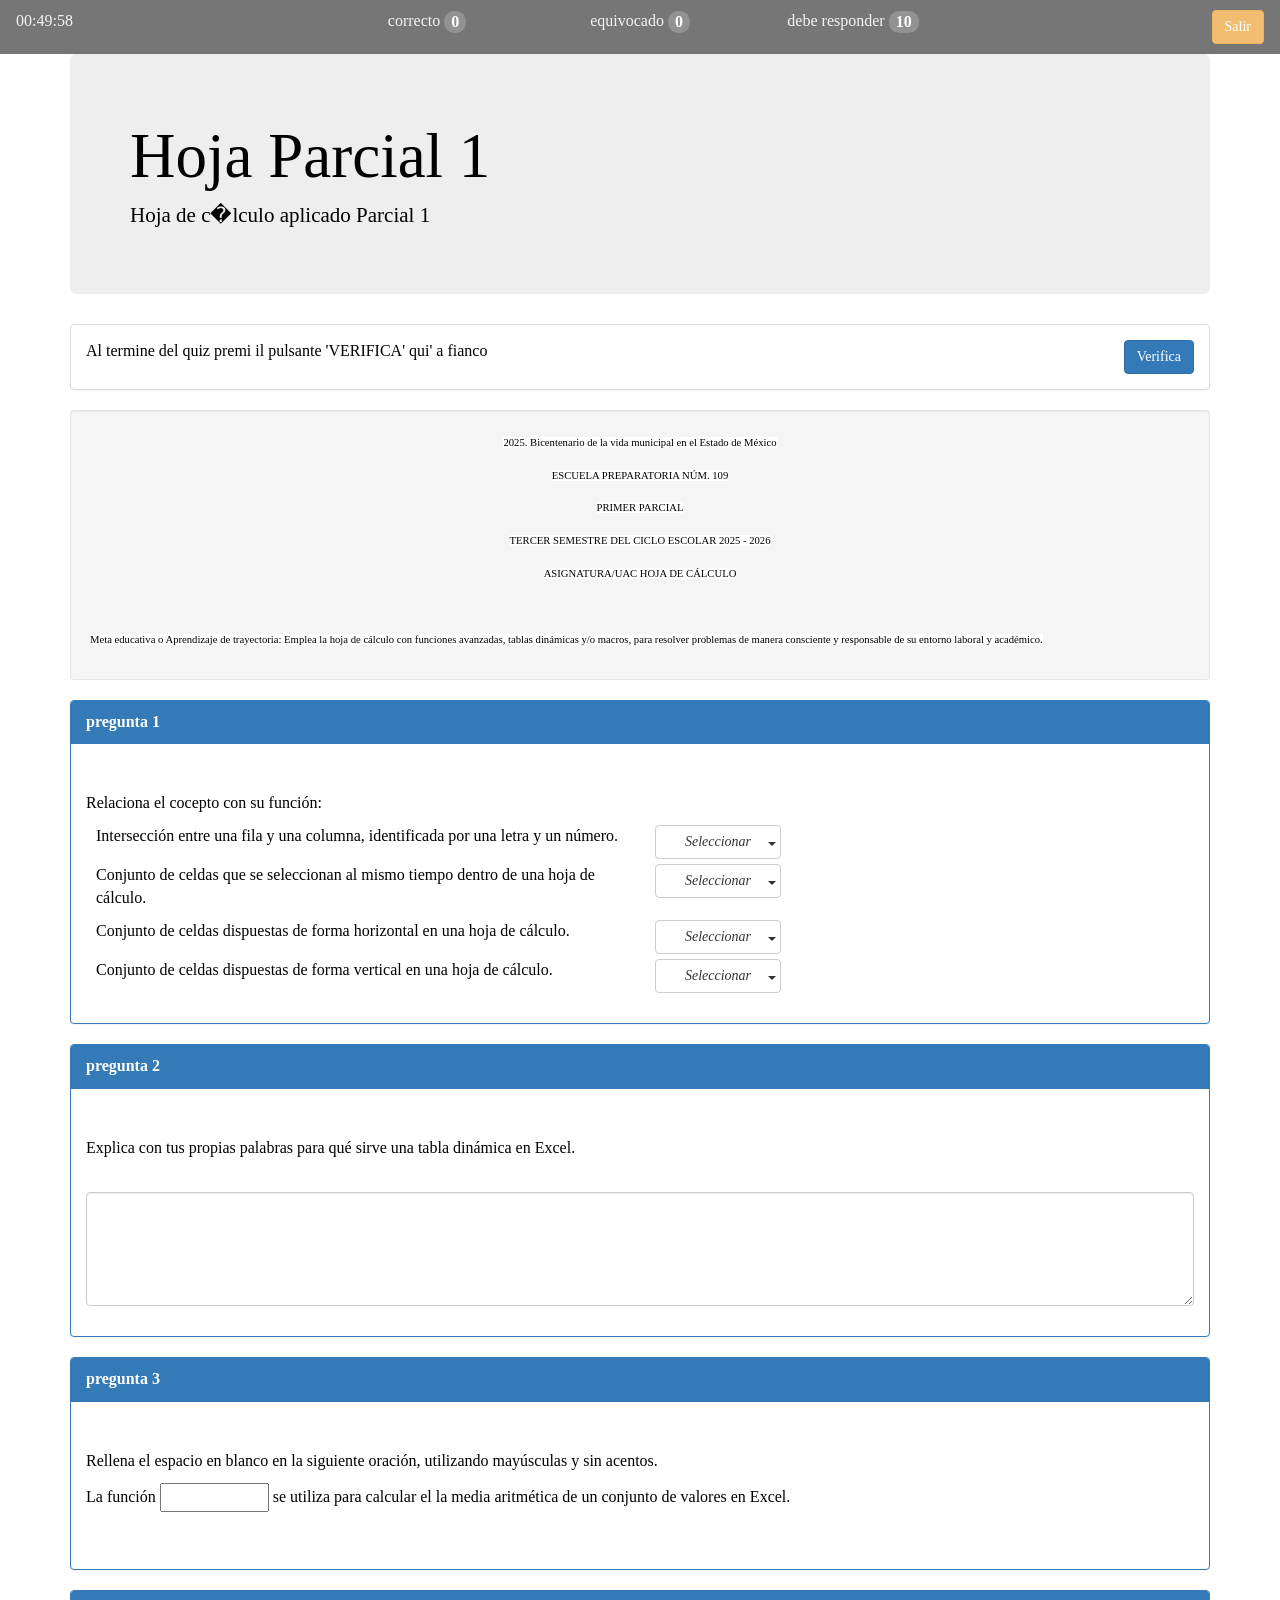
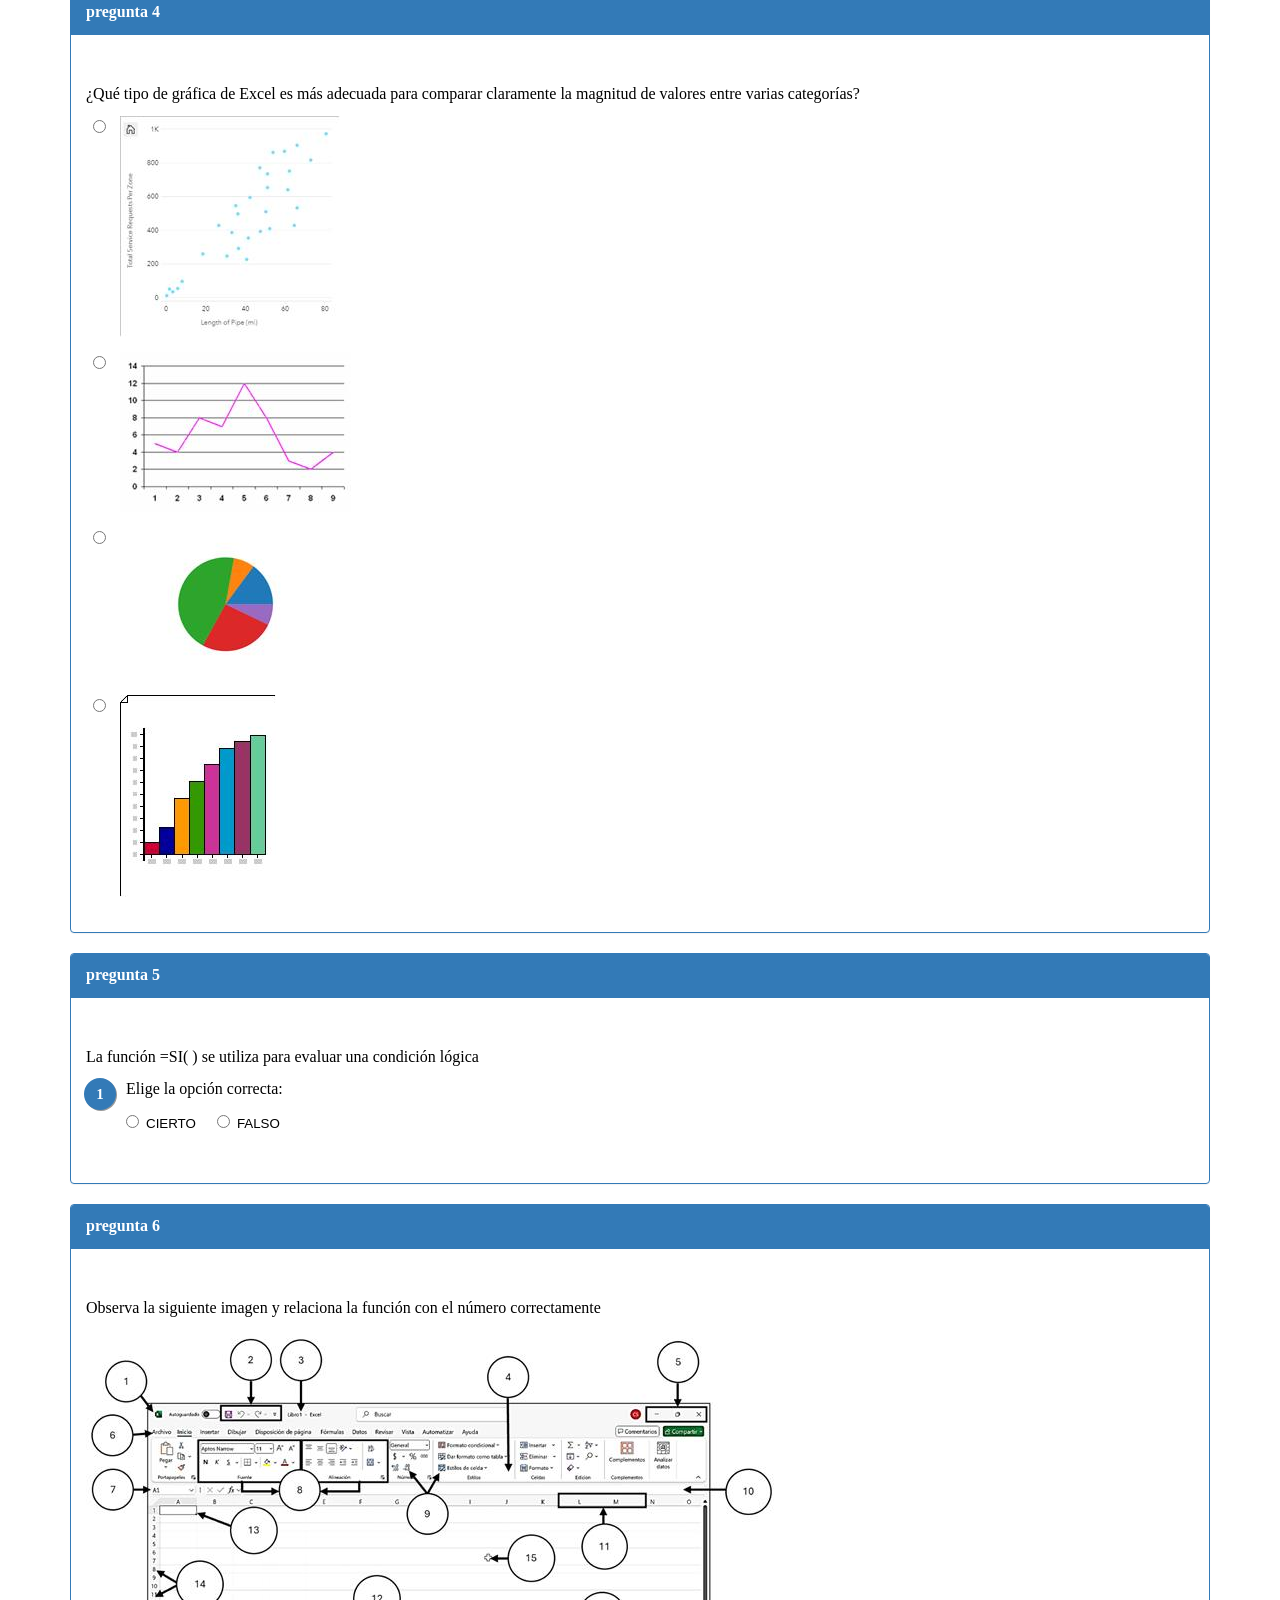
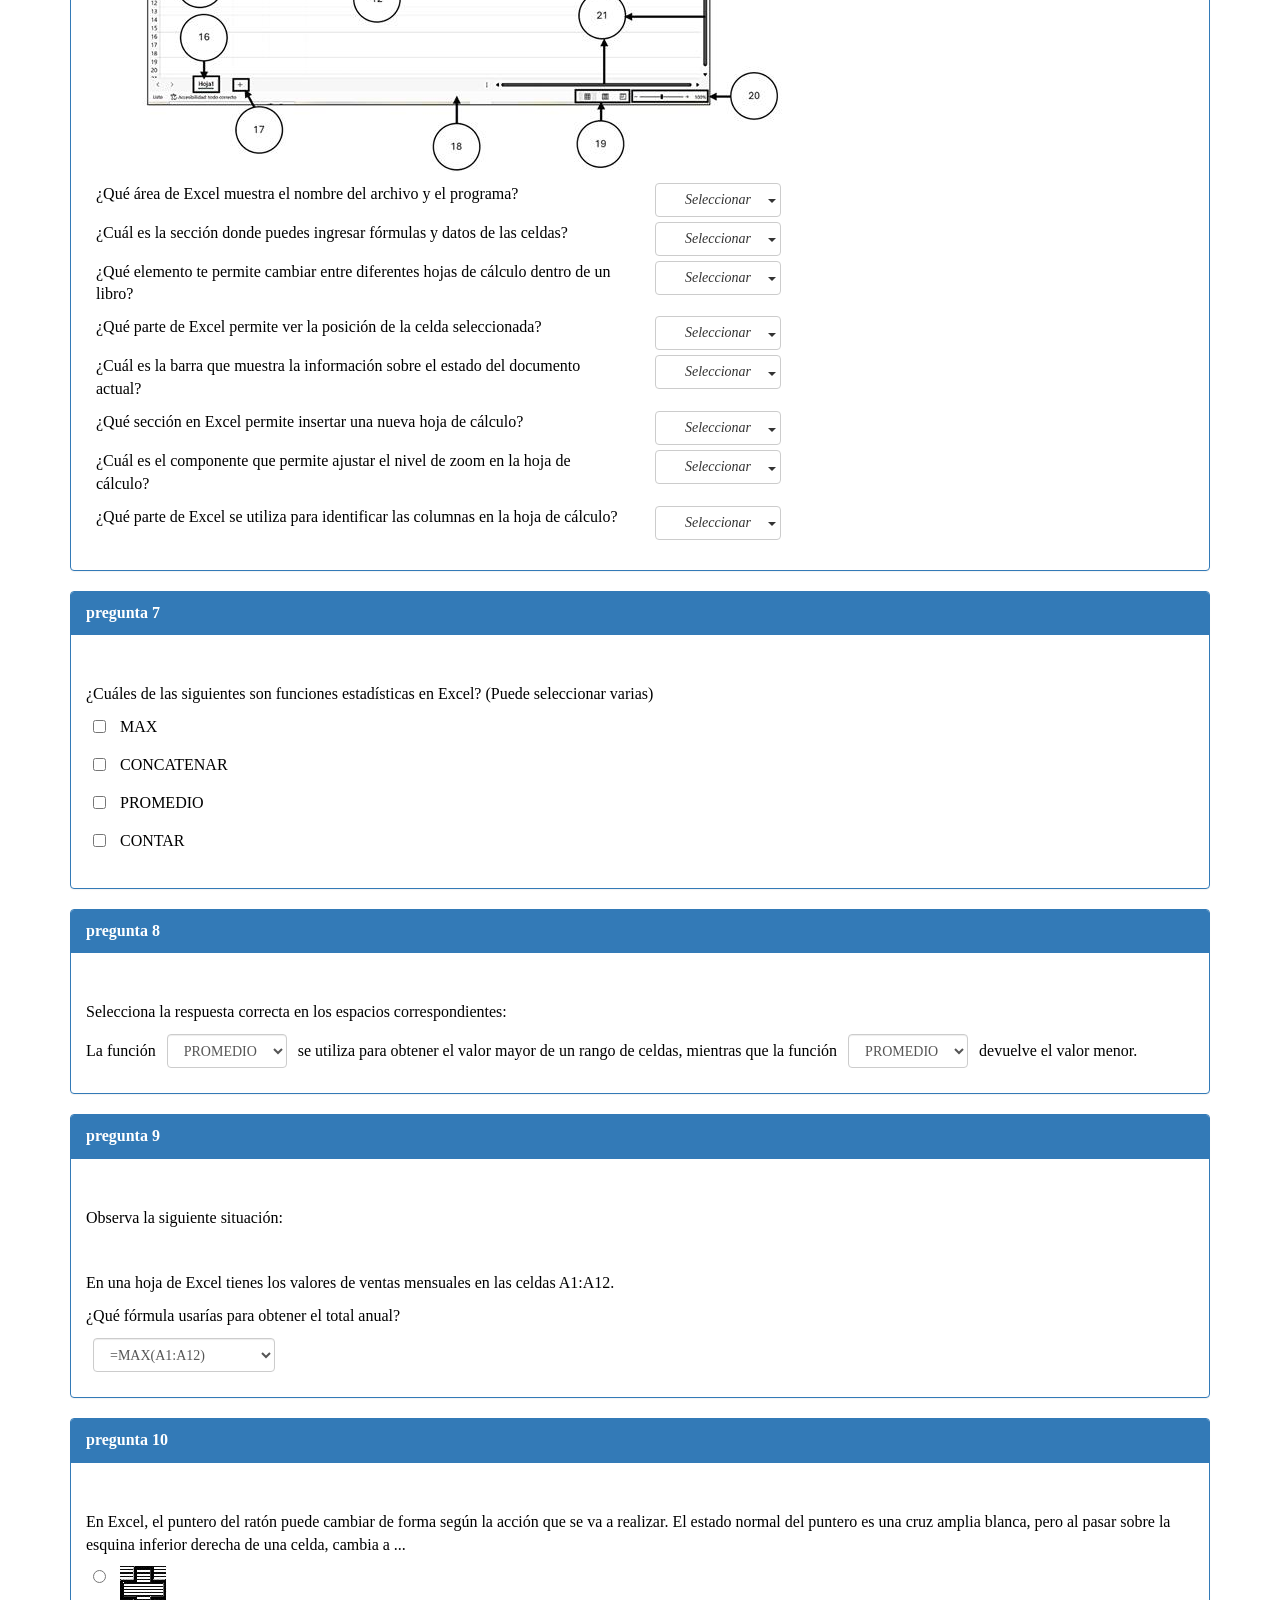
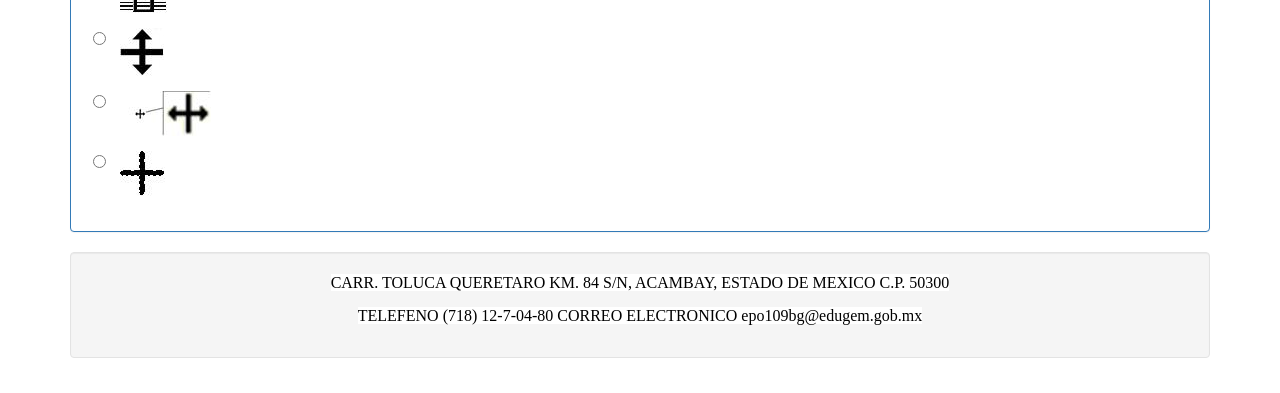
==== pages/page.html @ 2943b3cf "Add files via upload" ====
<!DOCTYPE html>
<html lang="es">
<head>
    <title>Hoja Parcial 1</title>

    <meta http-equiv="Content-Type" content="text/html; CHARSET=Windows-1252">
    <meta name="viewport" content="width=device-width, initial-scale=1">
    <meta name="Author" content="Made with QuizFaber 4.0.20">
    <meta name="generator" content="QuizFaber 4.0.20">
    <meta name="keywords" content="quiz">
    <meta name="description" content="Hoja de c�lculo aplicado Parcial 1">
    <meta name="viewport" content="width=device-width, initial-scale=1.0, minimum-scale=1.0, user-scalable=no" />

    <link rel="stylesheet" href="https://maxcdn.bootstrapcdn.com/bootstrap/3.4.1/css/bootstrap.min.css">
    <script src="https://ajax.googleapis.com/ajax/libs/jquery/3.5.1/jquery.min.js"></script>
    <script src="https://maxcdn.bootstrapcdn.com/bootstrap/3.4.1/js/bootstrap.min.js"></script>

    <script src="../scripts/error.js"></script>
    <script src="../scripts/definitions.js"></script>
    <script src="../scripts/security.js"></script>
    <script src="../scripts/cookie.js"></script>
    <script src="../scripts/storage.js"></script>
    <script src="../scripts/time.js"></script>
    <script src="../scripts/valuation.js"></script>
    <script src="../scripts/navigation.js"></script>
    <script src="../scripts/utility.js"></script>
    <script src="../scripts/engine.js"></script>
    <script src="../scripts/view.js"></script>
    <script src="../scripts/matching.js"></script>
    <script src="../scripts/lightbox.js"></script>

    <script src="../scripts/page.js"></script>
    

    <link rel="stylesheet" href="../styles/main.css">
    <link rel="stylesheet" href="../styles/layout.css">
    <link rel="stylesheet" href="../styles/lightbox.css">
    

</head>
<body>

    <div class="header" id="idTopBar">
        <div class="row">
            <div class="col-sm-3 col-xs-12 text-left text-xs-center"><span class="label_topbar_clock" id="idClock"></span></div>
            <div class="col-sm-2 col-xs-3 text-center text-xs-left" id="idDivCorrectAnswer"><span class="label_topbar nowrap">correcto</span> <span id="idCorrectAnswers" class="badge"></span> </div>
            <div class="col-sm-2 col-xs-3 text-center text-xs-left" id="idDivWrongAnswer"><span class="label_topbar nowrap">equivocado</span> <span id="idWrongAnswers" class="badge"></span> </div>
            <div class="col-sm-2 col-xs-3 text-center text-xs-left" id="idDivToBeAnswered"><span class="label_topbar nowrap">debe responder</span> <span id="idToBeAnswered" class="badge"></span> </div>
            <div class="col-sm-3 col-xs-3 text-right">
                <button id="idBtnPrintQuiz" type="button" class="btn btn-primary" onclick="onPrintQuizButtonClick()" style="display:none">GRABAR</button>
                <button id="idBtnGoToResults" type="button" class="btn btn-primary" onclick="onQuizResultsButtonClick()" style="display:none">Resultado del test</button>
                <button id="idBtnRetire" type="button" class="btn btn-warning" onclick="onAbandonButtonClick()" style="display:none">Salir</button>
            </div>
            </div>
        </div>

    <div class="container">

        <div class="jumbotron" id="idQuizHeader">
            <h1 id="idQuizTitle"></h1>
            <p class="lead">
                <span id="idQuizDescription"></span>
            <p id="idQuizProfile" style="display:none">
                <button type="button" class="btn btn-info" data-toggle="collapse" data-target="#idQuizProfileInfo">M�s informaci�n</button>
                <div id="idQuizProfileInfo" class="collapse">
                    <ul class="list-group">
                        <li class="list-group-item"><strong>Autor</strong><span class="pull-right" id="idAuthor"></span></li>
                        <li class="list-group-item"><strong>Argumento</strong><span class="pull-right" id="idArgument"></span></li>
                        <li class="list-group-item"><strong>Empresa</strong><span class="pull-right" id="idCompany"></span></li>
                        <li class="list-group-item"><strong>Fecha</strong><span class="pull-right" id="idDate"></span></li>
                    </ul>
                </div>
            </p>
            </p>
        </div>

        <div class="panel panel-default" id="idQuizResultsPanelTop" style="display:none">
            <div class="panel-body">
                <button type="button" class="btn btn-primary center-block" onclick="onQuizResultsButtonClick()">Resultado del test</button>
            </div>
        </div>

        <div class="panel panel-default" id="idVerifyPanelTop" style="display:none">
            <div class="panel-body">
                <span>Al termine del quiz premi il pulsante 'VERIFICA' qui' a fianco</span>
                <button type="button" class="btn btn-primary pull-right" onclick="onVerifyButtonClick()">Verifica</button>
            </div>
        </div>

        <div class="well" id="idSectionTextIntro" style="display:none"><span><p style="text-align:center;"><span style="background-color:#FFFFFF;font-family:Microsoft Sans Serif;font-size:8pt;">2025. Bicentenario de la vida municipal en el Estado de M&#233;xico</span><span style="text-align:center;background-color:#FFFFFF;font-family:Microsoft Sans Serif;font-size:8pt;"> </span></p>    <p style="text-align:center;"><span style="background-color:#FFFFFF;font-family:Microsoft Sans Serif;font-size:8pt;">ESCUELA PREPARATORIA N&#218;M. 109</span></p>    <p style="text-align:center;"><span style="background-color:#FFFFFF;font-family:Microsoft Sans Serif;font-size:8pt;">PRIMER PARCIAL</span></p>    <p style="text-align:center;"><span style="background-color:#FFFFFF;font-family:Microsoft Sans Serif;font-size:8pt;">TERCER SEMESTRE DEL CICLO ESCOLAR 2025 - 2026</span></p>    <p style="text-align:center;"><span style="background-color:#FFFFFF;font-family:Microsoft Sans Serif;font-size:8pt;">ASIGNATURA/UAC HOJA DE C&#193;LCULO</span></p>    <p>&nbsp;</p>    <p><span style="background-color:#FFFFFF;font-family:Microsoft Sans Serif;font-size:8pt;">Meta educativa o Aprendizaje de trayectoria: Emplea la hoja de c&#225;lculo con funciones avanzadas, tablas din&#225;micas y/o macros, para resolver problemas de manera consciente y responsable de su entorno laboral y acad&#233;mico. </span></p></span></div>

        <div class="panel panel-primary" id="idPanel1" ><div class="panel-heading" ><b>pregunta 1</b></div><div class="panel-body" ><div id="divSuccess0" class="alert alert-success alert-dismissible fade in" style="display:none" ><a class="close" data-dismiss="alert" aria-label="close" >&times;</a> Respuesta correcta</div>
<div id="divFail0" class="alert alert-danger alert-dismissible fade in" style="display:none" ><a class="close" data-dismiss="alert" aria-label="close" >&times;</a> Respuesta incorrecta</div>
<div id="divPartiallyCorrect0" class="alert alert-warning alert-dismissible fade in" style="display:none" ><a class="close" data-dismiss="alert" aria-label="close" >&times;</a> Respuesta parcialmente correcta</div>
<div id="divInfo0" class="alert alert-info alert-dismissible fade in" style="display:none" ><a class="close" data-dismiss="alert" aria-label="close" >&times;</a> Respuesta completa</div>
<div id="divWarning0" class="alert alert-warning alert-dismissible fade in" style="display:none" ><a class="close" data-dismiss="alert" aria-label="close" >&times;</a> <strong>Cuidado��</strong> <span id="idWarningMsg0" /></div>
<div id="divError0" class="alert alert-danger alert-dismissible fade in" style="display:none" ><a class="close" data-dismiss="alert" aria-label="close" >&times;</a> <strong>Error</strong> <span id="idErrorMsg0" /></div>
<p><span class="class_qst_format text_full_width"><p><span style="background-color:#FFFFFF;font-family:Times New Roman;font-size:12pt;">En Excel, el puntero del rat&#243;n puede cambiar de forma seg&#250;n la acci&#243;n que se va a realizar. El estado normal del puntero es una cruz amplia blanca, pero al pasar sobre la esquina inferior derecha de una celda, cambia a ...</span></p></span></p><form><div class="radio" ><label style="display:inline-block;width:100%;margin-left:7px;" ><input id="idRadio0_0" type="radio" name="optradio0" value="1" class="radio_answer" /><span class="class_ans_format text_full_width"><p><img width="47" height="47" src="../media/img_0001_0003_00_1.jpg"></p></span></label><br/></div><div class="radio" ><label style="display:inline-block;width:100%;margin-left:7px;" ><input id="idRadio0_1" type="radio" name="optradio0" value="2" class="radio_answer" /><span class="class_ans_format text_full_width"><p><img width="44" height="48" src="../media/img_0001_0001_00_1.jpg"></p></span></label><br/></div><div class="radio" ><label style="display:inline-block;width:100%;margin-left:7px;" ><input id="idRadio0_2" type="radio" name="optradio0" value="3" class="radio_answer" /><span class="class_ans_format text_full_width"><p><img width="91" height="45" src="../media/img_0001_0002_00_1.jpg"></p></span></label><br/></div><div class="radio" ><label style="display:inline-block;width:100%;margin-left:7px;" ><input id="idRadio0_3" type="radio" name="optradio0" value="4" class="radio_answer" /><span class="class_ans_format text_full_width"><p><img width="45" height="45" src="../media/img_0001_0004_00_1.jpg"></p></span></label><br/></div></form>
</div></div>
<div class="panel panel-primary" id="idPanel2" ><div class="panel-heading" ><b>pregunta 2</b></div><div class="panel-body" ><div id="divSuccess1" class="alert alert-success alert-dismissible fade in" style="display:none" ><a class="close" data-dismiss="alert" aria-label="close" >&times;</a> Respuesta correcta</div>
<div id="divFail1" class="alert alert-danger alert-dismissible fade in" style="display:none" ><a class="close" data-dismiss="alert" aria-label="close" >&times;</a> Respuesta incorrecta</div>
<div id="divPartiallyCorrect1" class="alert alert-warning alert-dismissible fade in" style="display:none" ><a class="close" data-dismiss="alert" aria-label="close" >&times;</a> Respuesta parcialmente correcta</div>
<div id="divInfo1" class="alert alert-info alert-dismissible fade in" style="display:none" ><a class="close" data-dismiss="alert" aria-label="close" >&times;</a> Respuesta completa</div>
<div id="divWarning1" class="alert alert-warning alert-dismissible fade in" style="display:none" ><a class="close" data-dismiss="alert" aria-label="close" >&times;</a> <strong>Cuidado��</strong> <span id="idWarningMsg1" /></div>
<div id="divError1" class="alert alert-danger alert-dismissible fade in" style="display:none" ><a class="close" data-dismiss="alert" aria-label="close" >&times;</a> <strong>Error</strong> <span id="idErrorMsg1" /></div>
<p><span class="class_qst_format text_full_width"><p><span style="background-color:#FFFFFF;font-family:Times New Roman;font-size:12pt;">&#191;Cu&#225;les de las siguientes son funciones estad&#237;sticas en Excel? (Puede seleccionar varias)</span></p></span></p><form><div class="checkbox" ><label style="display:inline-block;width:100%;margin-left:7px;" ><input id="idCheckbox1_0" type="checkbox" value="1" class="checkbox_answer" /><span class="class_ans_format text_full_width"><p><span style="background-color:#FFFFFF;font-family:Times New Roman;font-size:12pt;">MAX</span></p></span></label><br/></div><div class="checkbox" ><label style="display:inline-block;width:100%;margin-left:7px;" ><input id="idCheckbox1_1" type="checkbox" value="2" class="checkbox_answer" /><span class="class_ans_format text_full_width"><p><span style="background-color:#FFFFFF;font-family:Times New Roman;font-size:12pt;">CONCATENAR</span></p></span></label><br/></div><div class="checkbox" ><label style="display:inline-block;width:100%;margin-left:7px;" ><input id="idCheckbox1_2" type="checkbox" value="3" class="checkbox_answer" /><span class="class_ans_format text_full_width"><p><span style="background-color:#FFFFFF;font-family:Times New Roman;font-size:12pt;">PROMEDIO</span></p></span></label><br/></div><div class="checkbox" ><label style="display:inline-block;width:100%;margin-left:7px;" ><input id="idCheckbox1_3" type="checkbox" value="4" class="checkbox_answer" /><span class="class_ans_format text_full_width"><p><span style="background-color:#FFFFFF;font-family:Times New Roman;font-size:12pt;">CONTAR</span></p></span></label><br/></div></form>
</div></div>
<div class="panel panel-primary" id="idPanel3" ><div class="panel-heading" ><b>pregunta 3</b></div><div class="panel-body" ><div id="divSuccess2" class="alert alert-success alert-dismissible fade in" style="display:none" ><a class="close" data-dismiss="alert" aria-label="close" >&times;</a> Respuesta correcta</div>
<div id="divFail2" class="alert alert-danger alert-dismissible fade in" style="display:none" ><a class="close" data-dismiss="alert" aria-label="close" >&times;</a> Respuesta incorrecta</div>
<div id="divPartiallyCorrect2" class="alert alert-warning alert-dismissible fade in" style="display:none" ><a class="close" data-dismiss="alert" aria-label="close" >&times;</a> Respuesta parcialmente correcta</div>
<div id="divInfo2" class="alert alert-info alert-dismissible fade in" style="display:none" ><a class="close" data-dismiss="alert" aria-label="close" >&times;</a> Respuesta completa</div>
<div id="divWarning2" class="alert alert-warning alert-dismissible fade in" style="display:none" ><a class="close" data-dismiss="alert" aria-label="close" >&times;</a> <strong>Cuidado��</strong> <span id="idWarningMsg2" /></div>
<div id="divError2" class="alert alert-danger alert-dismissible fade in" style="display:none" ><a class="close" data-dismiss="alert" aria-label="close" >&times;</a> <strong>Error</strong> <span id="idErrorMsg2" /></div>
<p><span class="class_qst_format text_full_width"><p><span style="background-color:#FFFFFF;font-family:Times New Roman;font-size:12pt;">La funci&#243;n =SI( ) se utiliza para evaluar una condici&#243;n l&#243;gica</span></p></span></p><form class="class_bool_choices" ><ol><li><p><span class="quiz_answer_class"><p><span style="background-color:#FFFFFF;font-family:Times New Roman;font-size:12pt;">Elige la opci&#243;n correcta:</span></p></span></p><div class="row" ><div class="col-sm-12 col-md-12 col-lg-12" ><input type="radio" id="idRadio2_0_T" name="optradio2_0" value="1" /><span class="true_false_class" >Cierto</span><input type="radio" id="idRadio2_0_F" name="optradio2_0" value="0" /><span class="true_false_class" >Falso</span></div></div><br/></li></ol></form>
</div></div>
<div class="panel panel-primary" id="idPanel4" ><div class="panel-heading" ><b>pregunta 4</b></div><div class="panel-body" ><div id="divSuccess3" class="alert alert-success alert-dismissible fade in" style="display:none" ><a class="close" data-dismiss="alert" aria-label="close" >&times;</a> Respuesta correcta</div>
<div id="divFail3" class="alert alert-danger alert-dismissible fade in" style="display:none" ><a class="close" data-dismiss="alert" aria-label="close" >&times;</a> Respuesta incorrecta</div>
<div id="divPartiallyCorrect3" class="alert alert-warning alert-dismissible fade in" style="display:none" ><a class="close" data-dismiss="alert" aria-label="close" >&times;</a> Respuesta parcialmente correcta</div>
<div id="divInfo3" class="alert alert-info alert-dismissible fade in" style="display:none" ><a class="close" data-dismiss="alert" aria-label="close" >&times;</a> Respuesta completa</div>
<div id="divWarning3" class="alert alert-warning alert-dismissible fade in" style="display:none" ><a class="close" data-dismiss="alert" aria-label="close" >&times;</a> <strong>Cuidado��</strong> <span id="idWarningMsg3" /></div>
<div id="divError3" class="alert alert-danger alert-dismissible fade in" style="display:none" ><a class="close" data-dismiss="alert" aria-label="close" >&times;</a> <strong>Error</strong> <span id="idErrorMsg3" /></div>
<p><span class="class_qst_format text_full_width"><p><span style="background-color:#FFFFFF;font-family:Times New Roman;font-size:12pt;">Explica con tus propias palabras para qu</span><span style="background-color:#FFFFFF;font-family:Times New Roman;font-size:12pt;">&#233; sirve una tabla din&#225;mica en Excel.</span></p></span></p><form><div class="form-group" ><label for="comment3" ></label><textarea class="form-control" rows="5" id="comment3" ></textarea></div></form>
</div></div>
<div class="panel panel-primary" id="idPanel5" ><div class="panel-heading" ><b>pregunta 5</b></div><div class="panel-body" ><div id="divSuccess4" class="alert alert-success alert-dismissible fade in" style="display:none" ><a class="close" data-dismiss="alert" aria-label="close" >&times;</a> Respuesta correcta</div>
<div id="divFail4" class="alert alert-danger alert-dismissible fade in" style="display:none" ><a class="close" data-dismiss="alert" aria-label="close" >&times;</a> Respuesta incorrecta</div>
<div id="divPartiallyCorrect4" class="alert alert-warning alert-dismissible fade in" style="display:none" ><a class="close" data-dismiss="alert" aria-label="close" >&times;</a> Respuesta parcialmente correcta</div>
<div id="divInfo4" class="alert alert-info alert-dismissible fade in" style="display:none" ><a class="close" data-dismiss="alert" aria-label="close" >&times;</a> Respuesta completa</div>
<div id="divWarning4" class="alert alert-warning alert-dismissible fade in" style="display:none" ><a class="close" data-dismiss="alert" aria-label="close" >&times;</a> <strong>Cuidado��</strong> <span id="idWarningMsg4" /></div>
<div id="divError4" class="alert alert-danger alert-dismissible fade in" style="display:none" ><a class="close" data-dismiss="alert" aria-label="close" >&times;</a> <strong>Error</strong> <span id="idErrorMsg4" /></div>
<p><span class="class_qst_format text_full_width"><p><span style="background-color:#FFFFFF;font-family:Times New Roman;font-size:12pt;">Rellena el espacio en blanco en la siguiente oraci&#243;n, utilizando may&#250;sculas y sin acentos.</span></p></span></p><form><p><span class="quiz_answer_class"><p><span style="background-color:#FFFFFF;font-family:Times New Roman;font-size:12pt;">La funci</span><span style="background-color:#FFFFFF;font-family:Times New Roman;font-size:12pt;">&#243;n <input id="idGap5_0" type="text" size="10" /> se utiliza para calcular el la media aritm&#233;tica de un conjunto de valores en Excel.</span></p>    <p>&nbsp;</p></span></p></form>
</div></div>
<div class="panel panel-primary" id="idPanel6" ><div class="panel-heading" ><b>pregunta 6</b></div><div class="panel-body" ><div id="divSuccess5" class="alert alert-success alert-dismissible fade in" style="display:none" ><a class="close" data-dismiss="alert" aria-label="close" >&times;</a> Respuesta correcta</div>
<div id="divFail5" class="alert alert-danger alert-dismissible fade in" style="display:none" ><a class="close" data-dismiss="alert" aria-label="close" >&times;</a> Respuesta incorrecta</div>
<div id="divPartiallyCorrect5" class="alert alert-warning alert-dismissible fade in" style="display:none" ><a class="close" data-dismiss="alert" aria-label="close" >&times;</a> Respuesta parcialmente correcta</div>
<div id="divInfo5" class="alert alert-info alert-dismissible fade in" style="display:none" ><a class="close" data-dismiss="alert" aria-label="close" >&times;</a> Respuesta completa</div>
<div id="divWarning5" class="alert alert-warning alert-dismissible fade in" style="display:none" ><a class="close" data-dismiss="alert" aria-label="close" >&times;</a> <strong>Cuidado��</strong> <span id="idWarningMsg5" /></div>
<div id="divError5" class="alert alert-danger alert-dismissible fade in" style="display:none" ><a class="close" data-dismiss="alert" aria-label="close" >&times;</a> <strong>Error</strong> <span id="idErrorMsg5" /></div>
<p><span class="class_qst_format text_full_width"><p><span style="background-color:#FFFFFF;font-family:Times New Roman;font-size:12pt;">Selecciona la respuesta correcta en los espacios correspondientes:</span></p></span></p><form><p><span class="quiz_answer_class"><p><span style="background-color:#FFFFFF;font-family:Times New Roman;font-size:12pt;">La funci</span><span style="background-color:#FFFFFF;font-family:Times New Roman;font-size:12pt;">&#243;n <select id="idGap6_0" class="form-control" style="width:auto; display:inline-block;" ><option value="PROMEDIO" >PROMEDIO</option><option value="MIN" >MIN</option><option value="MAX" >MAX</option><option value="SUMA" >SUMA</option></select> se utiliza para obtener el valor mayor de un rango de celdas, mientras que la funci&#243;n <select id="idGap6_1" class="form-control" style="width:auto; display:inline-block;" ><option value="PROMEDIO" >PROMEDIO</option><option value="MAX" >MAX</option><option value="MIN" >MIN</option><option value="SUMA" >SUMA</option></select> devuelve el valor menor.</span></p></span></p></form>
</div></div>
<div class="panel panel-primary" id="idPanel7" ><div class="panel-heading" ><b>pregunta 7</b></div><div class="panel-body" ><div id="divSuccess6" class="alert alert-success alert-dismissible fade in" style="display:none" ><a class="close" data-dismiss="alert" aria-label="close" >&times;</a> Respuesta correcta</div>
<div id="divFail6" class="alert alert-danger alert-dismissible fade in" style="display:none" ><a class="close" data-dismiss="alert" aria-label="close" >&times;</a> Respuesta incorrecta</div>
<div id="divPartiallyCorrect6" class="alert alert-warning alert-dismissible fade in" style="display:none" ><a class="close" data-dismiss="alert" aria-label="close" >&times;</a> Respuesta parcialmente correcta</div>
<div id="divInfo6" class="alert alert-info alert-dismissible fade in" style="display:none" ><a class="close" data-dismiss="alert" aria-label="close" >&times;</a> Respuesta completa</div>
<div id="divWarning6" class="alert alert-warning alert-dismissible fade in" style="display:none" ><a class="close" data-dismiss="alert" aria-label="close" >&times;</a> <strong>Cuidado��</strong> <span id="idWarningMsg6" /></div>
<div id="divError6" class="alert alert-danger alert-dismissible fade in" style="display:none" ><a class="close" data-dismiss="alert" aria-label="close" >&times;</a> <strong>Error</strong> <span id="idErrorMsg6" /></div>
<p><span class="class_qst_format text_full_width"><p><span style="background-color:#FFFFFF;font-family:Times New Roman;font-size:12pt;">Relaciona el cocepto con su funci&#243;n:</span></p></span></p><form><div id="matching6" class="div_matching_class" ></div></form>
</div></div>
<div class="panel panel-primary" id="idPanel8" ><div class="panel-heading" ><b>pregunta 8</b></div><div class="panel-body" ><div id="divSuccess7" class="alert alert-success alert-dismissible fade in" style="display:none" ><a class="close" data-dismiss="alert" aria-label="close" >&times;</a> Respuesta correcta</div>
<div id="divFail7" class="alert alert-danger alert-dismissible fade in" style="display:none" ><a class="close" data-dismiss="alert" aria-label="close" >&times;</a> Respuesta incorrecta</div>
<div id="divPartiallyCorrect7" class="alert alert-warning alert-dismissible fade in" style="display:none" ><a class="close" data-dismiss="alert" aria-label="close" >&times;</a> Respuesta parcialmente correcta</div>
<div id="divInfo7" class="alert alert-info alert-dismissible fade in" style="display:none" ><a class="close" data-dismiss="alert" aria-label="close" >&times;</a> Respuesta completa</div>
<div id="divWarning7" class="alert alert-warning alert-dismissible fade in" style="display:none" ><a class="close" data-dismiss="alert" aria-label="close" >&times;</a> <strong>Cuidado��</strong> <span id="idWarningMsg7" /></div>
<div id="divError7" class="alert alert-danger alert-dismissible fade in" style="display:none" ><a class="close" data-dismiss="alert" aria-label="close" >&times;</a> <strong>Error</strong> <span id="idErrorMsg7" /></div>
<p><span class="class_qst_format text_full_width"><p><span style="background-color:#FFFFFF;font-family:Times New Roman;font-size:12pt;">Observa la siguiente situaci</span><span style="background-color:#FFFFFF;font-family:Times New Roman;font-size:12pt;">&#243;n:</span></p>    <p>&nbsp;</p>    <p><span style="background-color:#FFFFFF;font-family:Times New Roman;font-size:12pt;">En una hoja de Excel tienes los valores de ventas mensuales en las celdas A1:A12.</span></p>    <p><span style="background-color:#FFFFFF;font-family:Times New Roman;font-size:12pt;">&#191;Qu&#233; f&#243;rmula usar&#237;as para obtener el total anual?</span></p></span></p><form><p><span class="quiz_answer_class"><p><span style="background-color:#FFFFFF;font-family:Times New Roman;font-size:12pt;"><select id="idGap8_0" class="form-control" style="width:auto; display:inline-block;" ><option value="=MAX(A1:A12)" >=MAX(A1:A12)</option><option value="=CONTAR(A1:A12)" >=CONTAR(A1:A12)</option><option value="=PROMEDIO(A1:A12)" >=PROMEDIO(A1:A12)</option><option value="=SUMA(A1:A12)" >=SUMA(A1:A12)</option></select></span></p></span></p></form>
</div></div>
<div class="panel panel-primary" id="idPanel9" ><div class="panel-heading" ><b>pregunta 9</b></div><div class="panel-body" ><div id="divSuccess8" class="alert alert-success alert-dismissible fade in" style="display:none" ><a class="close" data-dismiss="alert" aria-label="close" >&times;</a> Respuesta correcta</div>
<div id="divFail8" class="alert alert-danger alert-dismissible fade in" style="display:none" ><a class="close" data-dismiss="alert" aria-label="close" >&times;</a> Respuesta incorrecta</div>
<div id="divPartiallyCorrect8" class="alert alert-warning alert-dismissible fade in" style="display:none" ><a class="close" data-dismiss="alert" aria-label="close" >&times;</a> Respuesta parcialmente correcta</div>
<div id="divInfo8" class="alert alert-info alert-dismissible fade in" style="display:none" ><a class="close" data-dismiss="alert" aria-label="close" >&times;</a> Respuesta completa</div>
<div id="divWarning8" class="alert alert-warning alert-dismissible fade in" style="display:none" ><a class="close" data-dismiss="alert" aria-label="close" >&times;</a> <strong>Cuidado��</strong> <span id="idWarningMsg8" /></div>
<div id="divError8" class="alert alert-danger alert-dismissible fade in" style="display:none" ><a class="close" data-dismiss="alert" aria-label="close" >&times;</a> <strong>Error</strong> <span id="idErrorMsg8" /></div>
<p><span class="class_qst_format text_full_width"><p><span style="background-color:#FFFFFF;font-family:Times New Roman;font-size:12pt;">&#191;Qu&#233; tipo de gr&#225;fica de Excel es m&#225;s adecuada para comparar claramente la magnitud de valores entre varias categor&#237;as?</span></p></span></p><form><div class="radio" ><label style="display:inline-block;width:100%;margin-left:7px;" ><input id="idRadio8_0" type="radio" name="optradio8" value="1" class="radio_answer" /><span class="class_ans_format text_full_width"><p><img width="220" height="221" src="../media/img_0009_0003_00_1.jpg"></p></span></label><br/></div><div class="radio" ><label style="display:inline-block;width:100%;margin-left:7px;" ><input id="idRadio8_1" type="radio" name="optradio8" value="2" class="radio_answer" /><span class="class_ans_format text_full_width"><p><img width="231" height="160" src="../media/img_0009_0001_00_1.jpg"></p></span></label><br/></div><div class="radio" ><label style="display:inline-block;width:100%;margin-left:7px;" ><input id="idRadio8_2" type="radio" name="optradio8" value="3" class="radio_answer" /><span class="class_ans_format text_full_width"><p><img width="206" height="153" src="../media/img_0009_0004_00_1.jpg"></p></span></label><br/></div><div class="radio" ><label style="display:inline-block;width:100%;margin-left:7px;" ><input id="idRadio8_3" type="radio" name="optradio8" value="4" class="radio_answer" /><span class="class_ans_format text_full_width"><p><img width="156" height="202" src="../media/img_0009_0002_00_1.jpg"></p></span></label><br/></div></form>
</div></div>
<div class="panel panel-primary" id="idPanel10" ><div class="panel-heading" ><b>pregunta 10</b></div><div class="panel-body" ><div id="divSuccess9" class="alert alert-success alert-dismissible fade in" style="display:none" ><a class="close" data-dismiss="alert" aria-label="close" >&times;</a> Respuesta correcta</div>
<div id="divFail9" class="alert alert-danger alert-dismissible fade in" style="display:none" ><a class="close" data-dismiss="alert" aria-label="close" >&times;</a> Respuesta incorrecta</div>
<div id="divPartiallyCorrect9" class="alert alert-warning alert-dismissible fade in" style="display:none" ><a class="close" data-dismiss="alert" aria-label="close" >&times;</a> Respuesta parcialmente correcta</div>
<div id="divInfo9" class="alert alert-info alert-dismissible fade in" style="display:none" ><a class="close" data-dismiss="alert" aria-label="close" >&times;</a> Respuesta completa</div>
<div id="divWarning9" class="alert alert-warning alert-dismissible fade in" style="display:none" ><a class="close" data-dismiss="alert" aria-label="close" >&times;</a> <strong>Cuidado��</strong> <span id="idWarningMsg9" /></div>
<div id="divError9" class="alert alert-danger alert-dismissible fade in" style="display:none" ><a class="close" data-dismiss="alert" aria-label="close" >&times;</a> <strong>Error</strong> <span id="idErrorMsg9" /></div>
<p><span class="class_qst_format text_full_width"><p><span style="background-color:#FFFFFF;font-family:Times New Roman;font-size:12pt;">Observa la siguiente imagen y relaciona la funci&#243;n con el n&#250;mero correctamente</span></p>    <p><img width="702" height="443" src="../media/img_000A_0000_00_1.jpg"></p></span></p><form><div id="matching9" class="div_matching_class" ></div></form>
</div></div>


        <div class="well" id="idSectionTextEpilogue" style="display:none"><span><p style="text-align:center;"><span style="background-color:#FFFFFF;font-family:Times New Roman;font-size:12pt;">CARR. TOLUCA </span><span style="text-align:center;background-color:#FFFFFF;font-family:Times New Roman;font-size:12pt;"> QUERETARO KM. 84 S/N, ACAMBAY, ESTADO DE MEXICO C.P. 50300 </span></p>    <p style="text-align:center;"><span style="background-color:#FFFFFF;font-family:Times New Roman;font-size:12pt;">TELEFENO (718) 12-7-04-80 CORREO ELECTRONICO epo109bg@edugem.gob.mx</span></p></span></div>

        <div class="panel panel-default" id="idQuizResultsPanelBottom" style="display:none">
            <div class="panel-body">
                <button type="button" class="btn btn-primary center-block" onclick="onQuizResultsButtonClick()">Resultado del test</button>
            </div>
        </div>

        <div class="panel panel-default" id="idVerifyPanelBottom" style="display:none">
            <div class="panel-body">
                <span>Al termine del quiz premi il pulsante 'VERIFICA' qui' a fianco</span>
                <button type="button" class="btn btn-primary pull-right" onclick="onVerifyButtonClick()">Verifica</button>
            </div>
        </div>
        
    </div>

    <!-- Modal -->
    <div id="idModalNotification" class="modal fade" role="dialog" data-keyboard="false" data-backdrop="static">
        <div class="modal-dialog">

            <!-- Modal content-->
            <div class="modal-content">
                <div class="modal-header">
                    <button type="button" class="close" data-dismiss="modal">&times;</button>
                    <h4 class="modal-title">Informaci�n</h4>
                </div>
                <div class="modal-body">
                    <p id="idModalNotificationText"></p>
                </div>
                <div class="modal-footer">
                    <button id="idModalNotificationCloseButton" type="button" class="btn btn-default" data-dismiss="modal">Cerrar</button>
                </div>
            </div>

        </div>
    </div>

    <div id="idModalConfirmation" class="modal fade" role="dialog" data-keyboard="false" data-backdrop="static">
        <div class="modal-dialog">

            <!-- Modal content-->
            <div class="modal-content">
                <div class="modal-header">
                    <button type="button" class="close" data-dismiss="modal">&times;</button>
                    <h4 class="modal-title">Confirmaci�n</h4>
                </div>
                <div class="modal-body">
                    <p id="idModalConfirmationText"></p>
                </div>
                <div class="modal-footer">
                    <button id="idModalConfirmationYesButton" type="button" data-dismiss="modal" class="btn btn-primary">S�</button>
                    <button id="idModalConfirmationNoButton" type="button" data-dismiss="modal" class="btn">No</button>
                </div>
            </div>
        </div>
    </div>

    <!-- Sounds -->
    <audio id="idCorrectAnswerSound" src="" />
    <audio id="idWrongAnswerSound" src="" />
    <audio id="idPartiallyCorrectAnswerSound" src="" />
    <audio loop muted autoplay id="idBackgroundSound" src="" />

    <script>
        var header = $('#idTopBar');
        // Get the offset position of the top bar
        var sticky = header.offset();

        // Add the sticky class to the header when you reach its scroll position. Remove "sticky" when you leave the scroll position
        function PageOnScroll()
        {
            if (window.pageYOffset > sticky.top) {
                header.addClass("sticky");
            }
            else {
                header.removeClass("sticky");
            }
        } 
    </script>
</body>
</html>
---- styles/main.css ----
﻿body
{
}

.div_matching_class
{
    margin: 10px;
}

.dropdown-matching 
{
    margin-bottom: 5px;
}

.caret 
{
    position: absolute;
    left: 90%;
    top: 45%;
}

.dropdown 
{
    display: inline;
    margin-right: 10px;
}

.small-icon-image
{
    margin-right: 8px;
}

.form-group.required .control-label:after 
{
    content: "*";
    color: red;
}

.close {
    display: none;
}

/***** TOPBAR *******/
@media screen and (max-width: 768px) {
    .text-xs-center {
        text-align: center;
    }

    .text-xs-left {
        text-align: left;
    }
}


.label_topbar {
    font-size: 10pt;
}

.label_topbar_clock {
    font-size: 12pt;
}

.badge {
    font-size: 10pt !important;
}

@media screen and (min-width: 768px) {
    .modal-content {
        width: 50%;
        margin: 0 auto;
    }

    .modal {
        text-align: center;
    }

    .modal:before {
        display: inline-block;
        vertical-align: middle;
        content: " ";
        height: 100%;
    }

    .label_topbar {
        font-size: 12pt;
    }

    .label_topbar_clock {
        font-size: 12pt;
    }

    .badge {
        font-size: 12pt !important;
    }
}


.modal-dialog {
    display: inline-block;
    text-align: left;
    vertical-align: middle;
}

.modal-header {
    background-color: #337AB7;
    color: white;
    border-radius: 6px 6px 0 0;
}

.true_false_class {
    margin-left: 7px;
    margin-right: 21px;
    text-transform: uppercase;
    font-size: 10pt;
    font-family: sans-serif;
}

#idQuizFooter.panel-body {
    background-color: #eee;
}

/* Style the header */
.header {
    padding: 10px 16px;
    background: #555;
    color: #f1f1f1;
    z-index: 10000;
    opacity: 0.8;
}

/* Page content */
.content {
    padding: 16px;
}

/* The sticky class is added to the header with JS when it reaches its scroll position */
.sticky {
    position: fixed;
    top: 0;
    width: 100%
}

    /* Add some top padding to the page content to prevent sudden quick movement (as the header gets a new position at the top of the page (position:fixed and top:0) */
    .sticky + .content {
        padding-top: 102px;
    }

.hint_icon {
    margin-right: 15px;
}

.radio_answer,
.checkbox_answer {
    -ms-transform: scale(1); /* IE 9 */
    -webkit-transform: scale(1); /* Chrome, Safari, Opera */
    transform: scale(1);
}

#idLinkPrev,
#idLinkNext {
    background-color: #337ab7;
    color: white;
}

select.form-control {
    margin-left: 7px !important;
    margin-right: 7px !important;
}

.text_full_width {
    display: inline-block;
    width: 100%;
    padding-left: 7px;
}


.nowrap {
    white-space: nowrap;
}


.class_bool_choices ol {
    counter-reset: my-awesome-counter;
    list-style: none;
    padding-left: 40px;
}

.class_bool_choices ol li {
    margin: 0 0 0.5rem 0;
    counter-increment: my-awesome-counter;
    position: relative;
}

.class_bool_choices ol li::before {
    content: counter(my-awesome-counter);
    color: #FFFFFF;
    font-size: 1.5rem;
    font-weight: bold;
    position: absolute;
    --size: 32px;
    left: calc(-1 * var(--size) - 10px);
    line-height: var(--size);
    width: var(--size);
    height: var(--size);
    top: 0;
    background: #337ab7;
    border-radius: 50%;
    text-align: center;
    box-shadow: 1px 1px 0 #999;
}
---- styles/layout.css ----
body {
	margin-top: 0px;
	margin-right: 0px;
	margin-bottom: 15px;
	margin-left: 0px;
	padding: 0px;
	color: #000000;
	background-color: #FFFFFF;
	background-image: url('../media/');
	background-repeat: repeat;
	background-attachment: scroll;
	background-position: left top;
	background-size: auto;
	font-family: Times New Roman;
	font-size: 12pt;
}
.class_title {
}
.class_subtitle {
}
.class_remarks {
}
.class_qst_format {
}
.class_before_after_qst_format {
}
.class_ans_format {
}
.class_feedback_format {
}
.class_feedback_table_format {
	border-width: 0px;
	border-style: solid;
	border-color: #000000;
	border-radius: 10px;
}
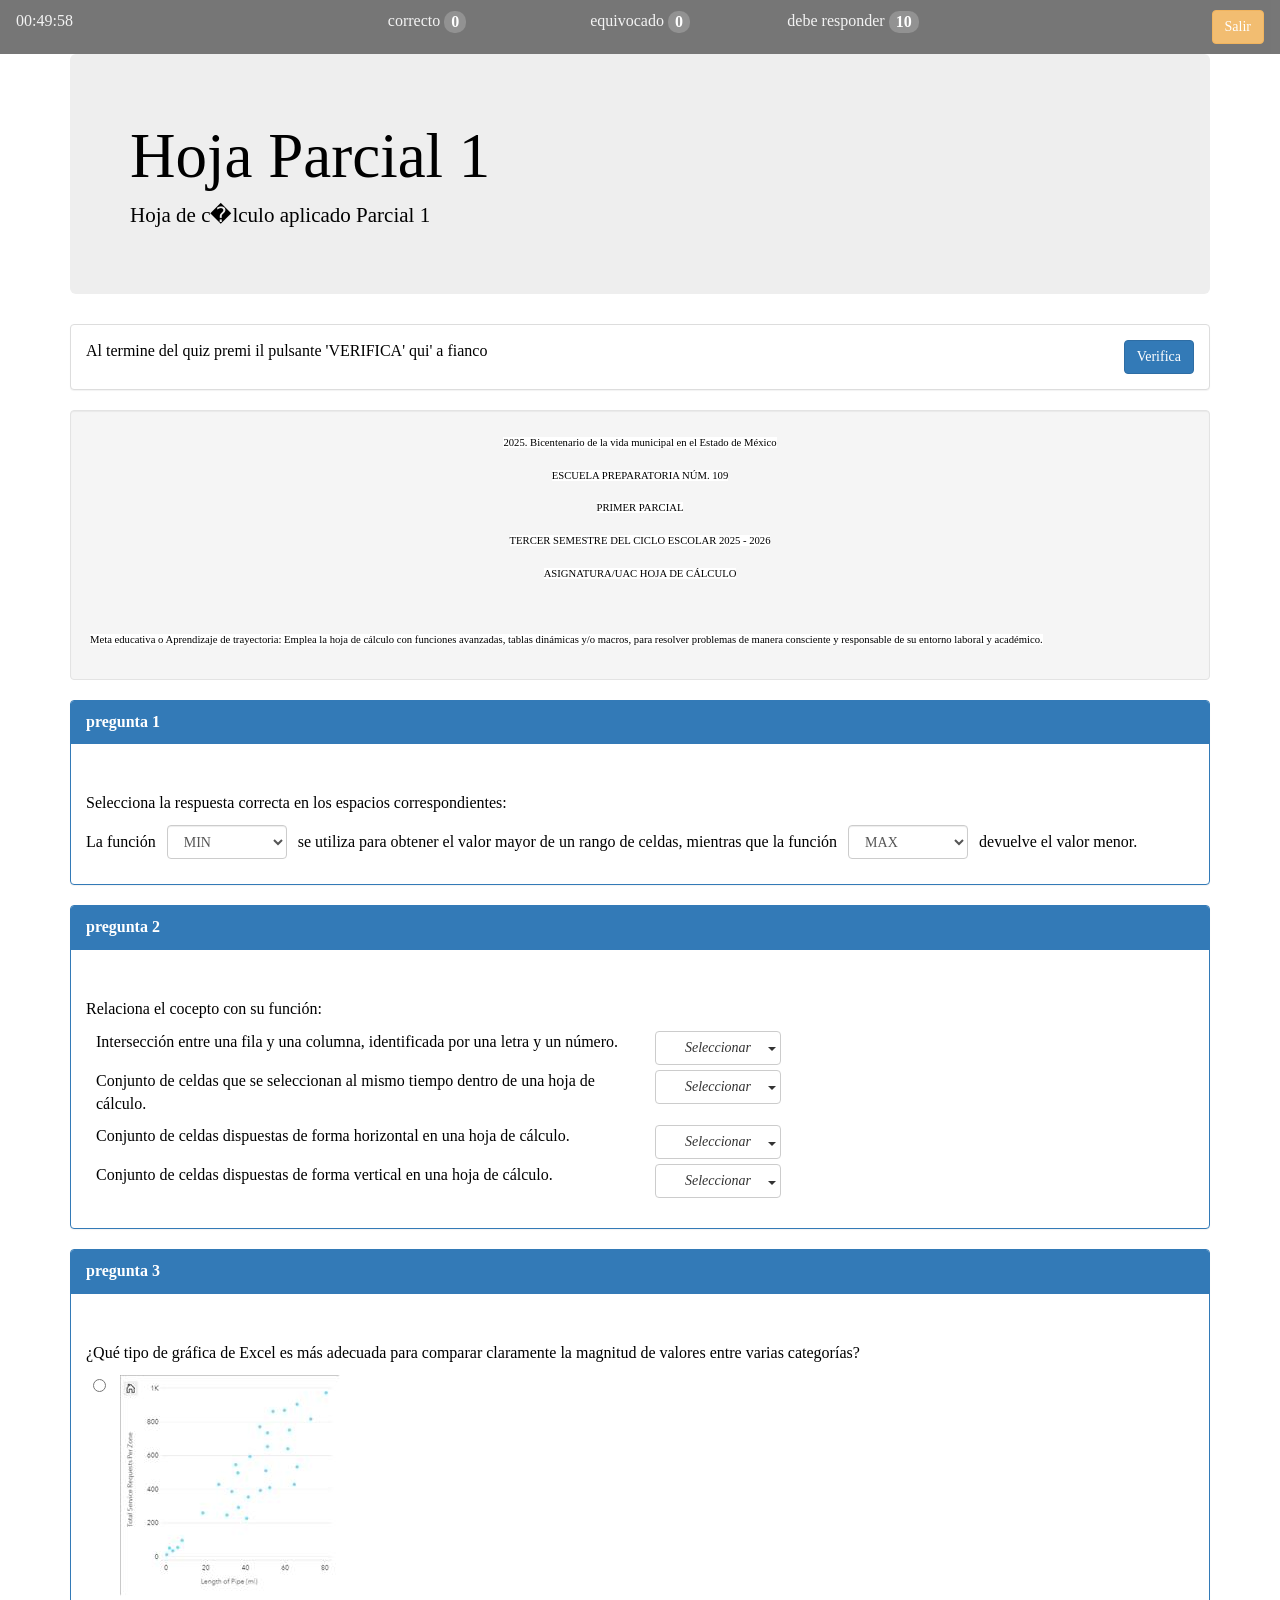
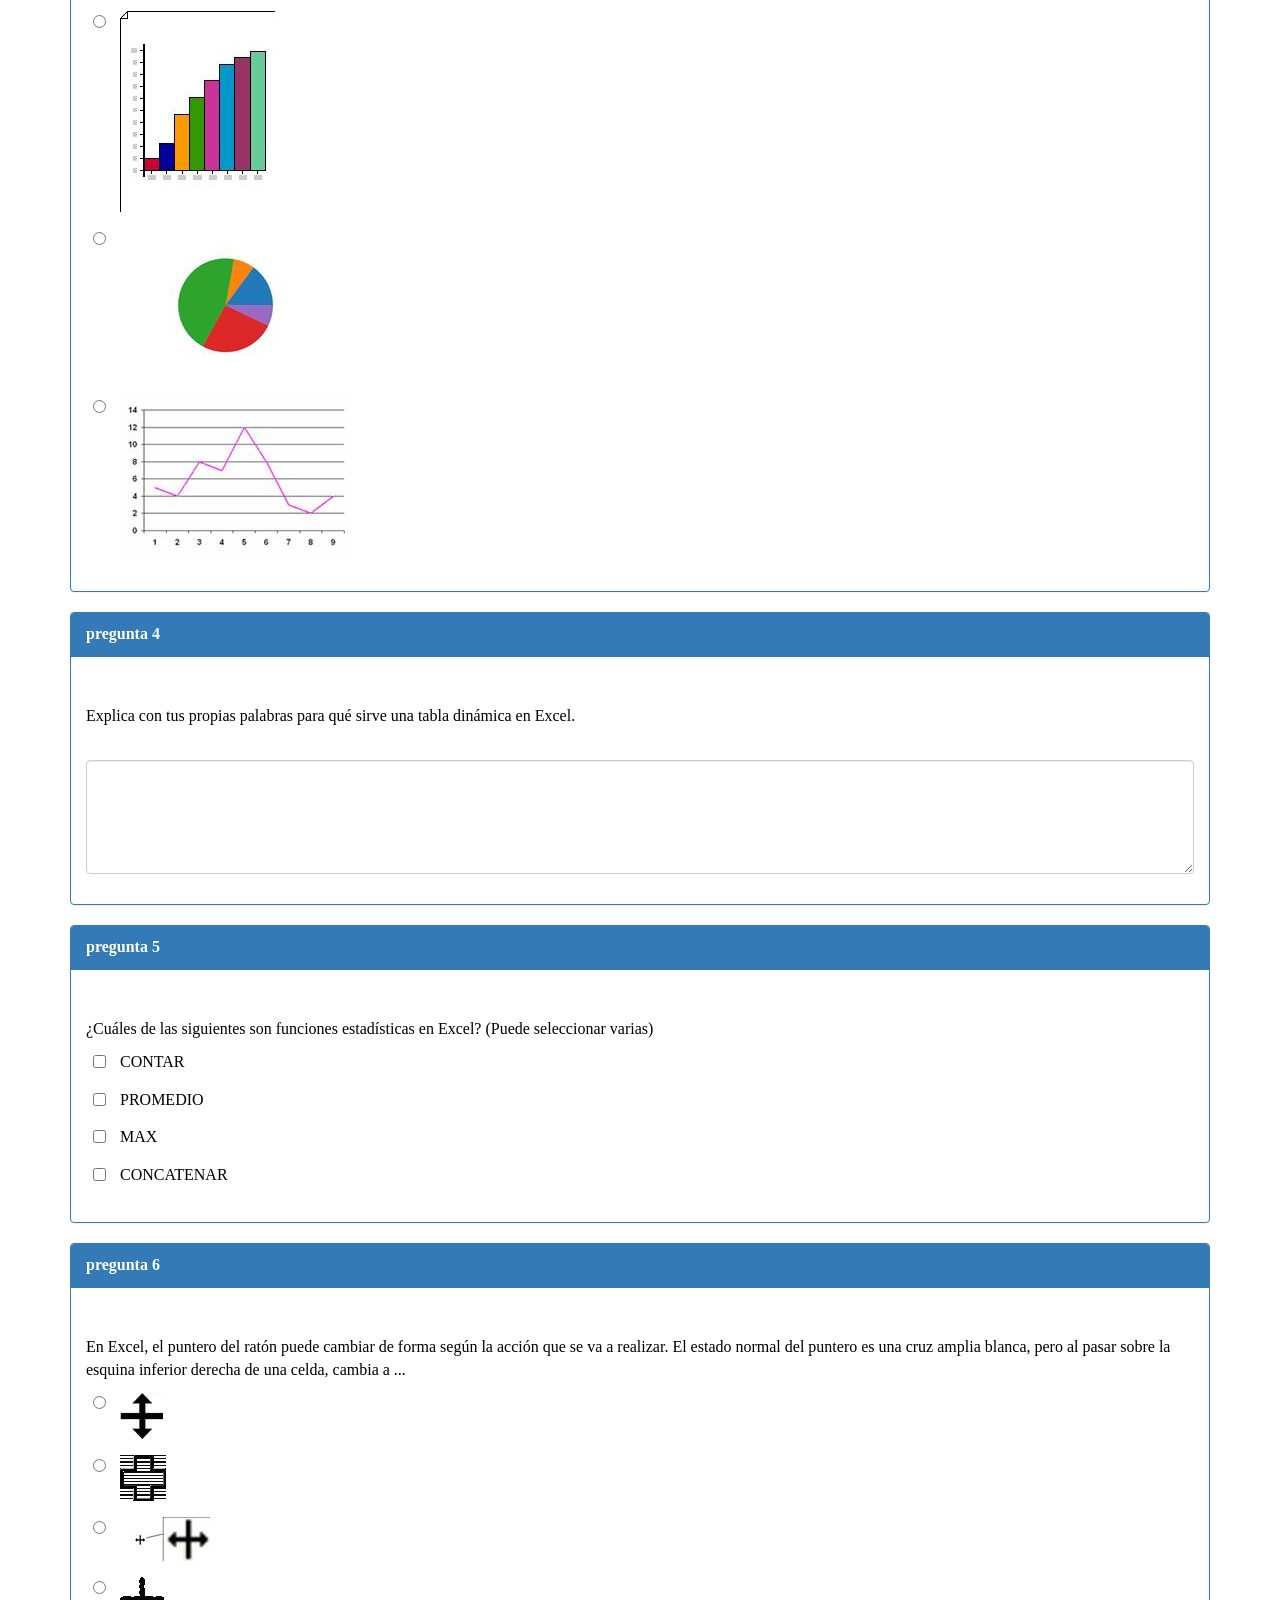
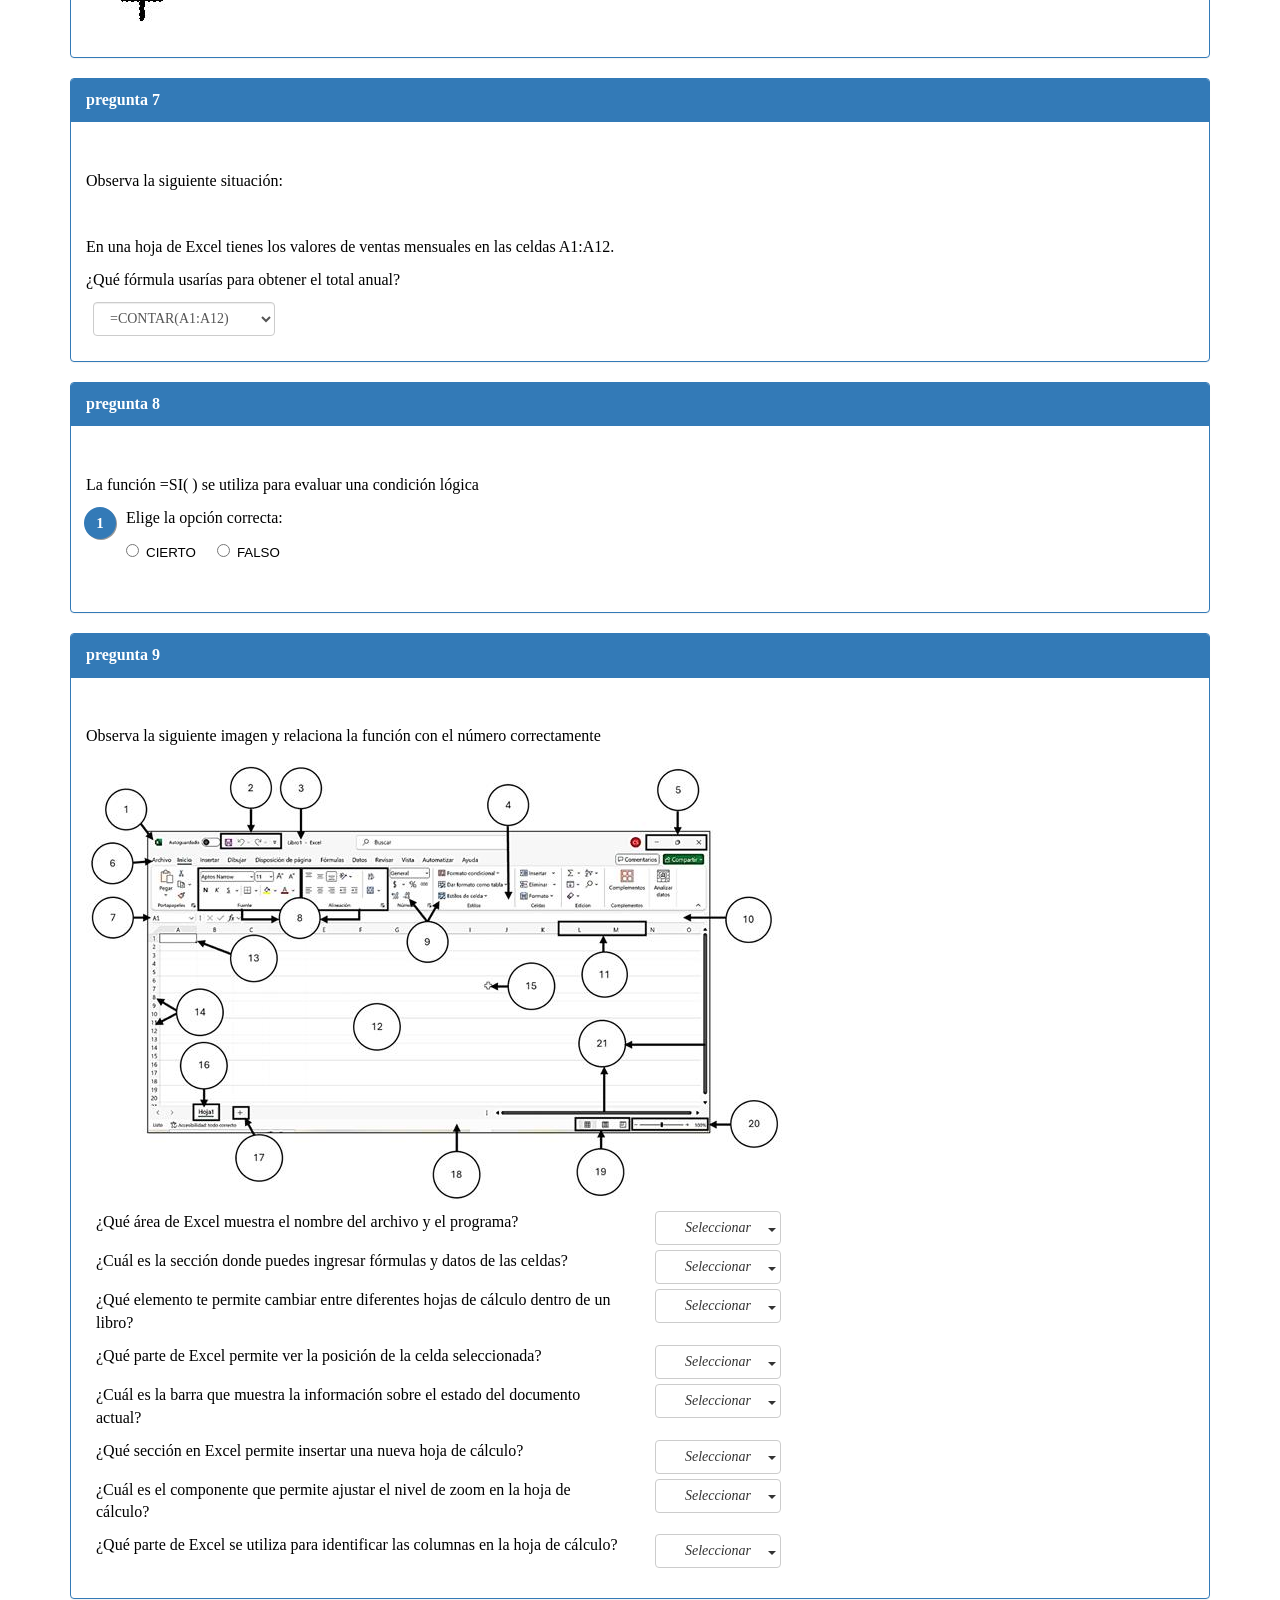
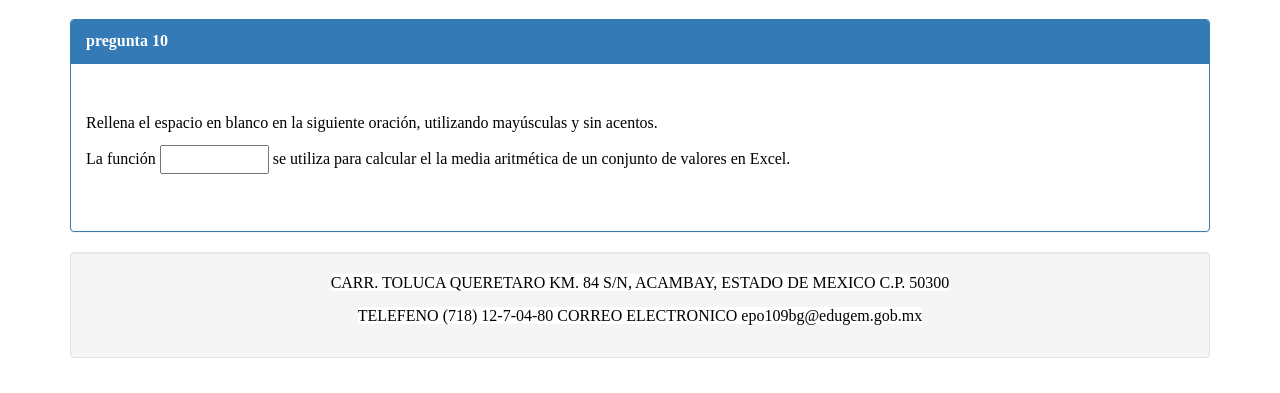
==== commit 4c2ac184: "Add files via upload" ====
--- a/pages/page.html
+++ b/pages/page.html
@@ -95,7 +95,7 @@
 <div id="divInfo0" class="alert alert-info alert-dismissible fade in" style="display:none" ><a class="close" data-dismiss="alert" aria-label="close" >&times;</a> Respuesta completa</div>
 <div id="divWarning0" class="alert alert-warning alert-dismissible fade in" style="display:none" ><a class="close" data-dismiss="alert" aria-label="close" >&times;</a> <strong>Cuidado��</strong> <span id="idWarningMsg0" /></div>
 <div id="divError0" class="alert alert-danger alert-dismissible fade in" style="display:none" ><a class="close" data-dismiss="alert" aria-label="close" >&times;</a> <strong>Error</strong> <span id="idErrorMsg0" /></div>
-<p><span class="class_qst_format text_full_width"><p><span style="background-color:#FFFFFF;font-family:Times New Roman;font-size:12pt;">En Excel, el puntero del rat&#243;n puede cambiar de forma seg&#250;n la acci&#243;n que se va a realizar. El estado normal del puntero es una cruz amplia blanca, pero al pasar sobre la esquina inferior derecha de una celda, cambia a ...</span></p></span></p><form><div class="radio" ><label style="display:inline-block;width:100%;margin-left:7px;" ><input id="idRadio0_0" type="radio" name="optradio0" value="1" class="radio_answer" /><span class="class_ans_format text_full_width"><p><img width="47" height="47" src="../media/img_0001_0003_00_1.jpg"></p></span></label><br/></div><div class="radio" ><label style="display:inline-block;width:100%;margin-left:7px;" ><input id="idRadio0_1" type="radio" name="optradio0" value="2" class="radio_answer" /><span class="class_ans_format text_full_width"><p><img width="44" height="48" src="../media/img_0001_0001_00_1.jpg"></p></span></label><br/></div><div class="radio" ><label style="display:inline-block;width:100%;margin-left:7px;" ><input id="idRadio0_2" type="radio" name="optradio0" value="3" class="radio_answer" /><span class="class_ans_format text_full_width"><p><img width="91" height="45" src="../media/img_0001_0002_00_1.jpg"></p></span></label><br/></div><div class="radio" ><label style="display:inline-block;width:100%;margin-left:7px;" ><input id="idRadio0_3" type="radio" name="optradio0" value="4" class="radio_answer" /><span class="class_ans_format text_full_width"><p><img width="45" height="45" src="../media/img_0001_0004_00_1.jpg"></p></span></label><br/></div></form>
+<p><span class="class_qst_format text_full_width"><p><span style="background-color:#FFFFFF;font-family:Times New Roman;font-size:12pt;">En Excel, el puntero del rat&#243;n puede cambiar de forma seg&#250;n la acci&#243;n que se va a realizar. El estado normal del puntero es una cruz amplia blanca, pero al pasar sobre la esquina inferior derecha de una celda, cambia a ...</span></p></span></p><form><div class="radio" ><label style="display:inline-block;width:100%;margin-left:7px;" ><input id="idRadio0_0" type="radio" name="optradio0" value="1" class="radio_answer" /><span class="class_ans_format text_full_width"><p><img width="44" height="48" src="../media/img_0001_0001_00_1.jpg"></p></span></label><br/></div><div class="radio" ><label style="display:inline-block;width:100%;margin-left:7px;" ><input id="idRadio0_1" type="radio" name="optradio0" value="2" class="radio_answer" /><span class="class_ans_format text_full_width"><p><img width="47" height="47" src="../media/img_0001_0003_00_1.jpg"></p></span></label><br/></div><div class="radio" ><label style="display:inline-block;width:100%;margin-left:7px;" ><input id="idRadio0_2" type="radio" name="optradio0" value="3" class="radio_answer" /><span class="class_ans_format text_full_width"><p><img width="91" height="45" src="../media/img_0001_0002_00_1.jpg"></p></span></label><br/></div><div class="radio" ><label style="display:inline-block;width:100%;margin-left:7px;" ><input id="idRadio0_3" type="radio" name="optradio0" value="4" class="radio_answer" /><span class="class_ans_format text_full_width"><p><img width="45" height="45" src="../media/img_0001_0004_00_1.jpg"></p></span></label><br/></div></form>
 </div></div>
 <div class="panel panel-primary" id="idPanel2" ><div class="panel-heading" ><b>pregunta 2</b></div><div class="panel-body" ><div id="divSuccess1" class="alert alert-success alert-dismissible fade in" style="display:none" ><a class="close" data-dismiss="alert" aria-label="close" >&times;</a> Respuesta correcta</div>
 <div id="divFail1" class="alert alert-danger alert-dismissible fade in" style="display:none" ><a class="close" data-dismiss="alert" aria-label="close" >&times;</a> Respuesta incorrecta</div>
@@ -103,7 +103,7 @@
 <div id="divInfo1" class="alert alert-info alert-dismissible fade in" style="display:none" ><a class="close" data-dismiss="alert" aria-label="close" >&times;</a> Respuesta completa</div>
 <div id="divWarning1" class="alert alert-warning alert-dismissible fade in" style="display:none" ><a class="close" data-dismiss="alert" aria-label="close" >&times;</a> <strong>Cuidado��</strong> <span id="idWarningMsg1" /></div>
 <div id="divError1" class="alert alert-danger alert-dismissible fade in" style="display:none" ><a class="close" data-dismiss="alert" aria-label="close" >&times;</a> <strong>Error</strong> <span id="idErrorMsg1" /></div>
-<p><span class="class_qst_format text_full_width"><p><span style="background-color:#FFFFFF;font-family:Times New Roman;font-size:12pt;">&#191;Cu&#225;les de las siguientes son funciones estad&#237;sticas en Excel? (Puede seleccionar varias)</span></p></span></p><form><div class="checkbox" ><label style="display:inline-block;width:100%;margin-left:7px;" ><input id="idCheckbox1_0" type="checkbox" value="1" class="checkbox_answer" /><span class="class_ans_format text_full_width"><p><span style="background-color:#FFFFFF;font-family:Times New Roman;font-size:12pt;">MAX</span></p></span></label><br/></div><div class="checkbox" ><label style="display:inline-block;width:100%;margin-left:7px;" ><input id="idCheckbox1_1" type="checkbox" value="2" class="checkbox_answer" /><span class="class_ans_format text_full_width"><p><span style="background-color:#FFFFFF;font-family:Times New Roman;font-size:12pt;">CONCATENAR</span></p></span></label><br/></div><div class="checkbox" ><label style="display:inline-block;width:100%;margin-left:7px;" ><input id="idCheckbox1_2" type="checkbox" value="3" class="checkbox_answer" /><span class="class_ans_format text_full_width"><p><span style="background-color:#FFFFFF;font-family:Times New Roman;font-size:12pt;">PROMEDIO</span></p></span></label><br/></div><div class="checkbox" ><label style="display:inline-block;width:100%;margin-left:7px;" ><input id="idCheckbox1_3" type="checkbox" value="4" class="checkbox_answer" /><span class="class_ans_format text_full_width"><p><span style="background-color:#FFFFFF;font-family:Times New Roman;font-size:12pt;">CONTAR</span></p></span></label><br/></div></form>
+<p><span class="class_qst_format text_full_width"><p><span style="background-color:#FFFFFF;font-family:Times New Roman;font-size:12pt;">&#191;Cu&#225;les de las siguientes son funciones estad&#237;sticas en Excel? (Puede seleccionar varias)</span></p></span></p><form><div class="checkbox" ><label style="display:inline-block;width:100%;margin-left:7px;" ><input id="idCheckbox1_0" type="checkbox" value="1" class="checkbox_answer" /><span class="class_ans_format text_full_width"><p><span style="background-color:#FFFFFF;font-family:Times New Roman;font-size:12pt;">CONTAR</span></p></span></label><br/></div><div class="checkbox" ><label style="display:inline-block;width:100%;margin-left:7px;" ><input id="idCheckbox1_1" type="checkbox" value="2" class="checkbox_answer" /><span class="class_ans_format text_full_width"><p><span style="background-color:#FFFFFF;font-family:Times New Roman;font-size:12pt;">PROMEDIO</span></p></span></label><br/></div><div class="checkbox" ><label style="display:inline-block;width:100%;margin-left:7px;" ><input id="idCheckbox1_2" type="checkbox" value="3" class="checkbox_answer" /><span class="class_ans_format text_full_width"><p><span style="background-color:#FFFFFF;font-family:Times New Roman;font-size:12pt;">MAX</span></p></span></label><br/></div><div class="checkbox" ><label style="display:inline-block;width:100%;margin-left:7px;" ><input id="idCheckbox1_3" type="checkbox" value="4" class="checkbox_answer" /><span class="class_ans_format text_full_width"><p><span style="background-color:#FFFFFF;font-family:Times New Roman;font-size:12pt;">CONCATENAR</span></p></span></label><br/></div></form>
 </div></div>
 <div class="panel panel-primary" id="idPanel3" ><div class="panel-heading" ><b>pregunta 3</b></div><div class="panel-body" ><div id="divSuccess2" class="alert alert-success alert-dismissible fade in" style="display:none" ><a class="close" data-dismiss="alert" aria-label="close" >&times;</a> Respuesta correcta</div>
 <div id="divFail2" class="alert alert-danger alert-dismissible fade in" style="display:none" ><a class="close" data-dismiss="alert" aria-label="close" >&times;</a> Respuesta incorrecta</div>
@@ -135,7 +135,7 @@
 <div id="divInfo5" class="alert alert-info alert-dismissible fade in" style="display:none" ><a class="close" data-dismiss="alert" aria-label="close" >&times;</a> Respuesta completa</div>
 <div id="divWarning5" class="alert alert-warning alert-dismissible fade in" style="display:none" ><a class="close" data-dismiss="alert" aria-label="close" >&times;</a> <strong>Cuidado��</strong> <span id="idWarningMsg5" /></div>
 <div id="divError5" class="alert alert-danger alert-dismissible fade in" style="display:none" ><a class="close" data-dismiss="alert" aria-label="close" >&times;</a> <strong>Error</strong> <span id="idErrorMsg5" /></div>
-<p><span class="class_qst_format text_full_width"><p><span style="background-color:#FFFFFF;font-family:Times New Roman;font-size:12pt;">Selecciona la respuesta correcta en los espacios correspondientes:</span></p></span></p><form><p><span class="quiz_answer_class"><p><span style="background-color:#FFFFFF;font-family:Times New Roman;font-size:12pt;">La funci</span><span style="background-color:#FFFFFF;font-family:Times New Roman;font-size:12pt;">&#243;n <select id="idGap6_0" class="form-control" style="width:auto; display:inline-block;" ><option value="PROMEDIO" >PROMEDIO</option><option value="MIN" >MIN</option><option value="MAX" >MAX</option><option value="SUMA" >SUMA</option></select> se utiliza para obtener el valor mayor de un rango de celdas, mientras que la funci&#243;n <select id="idGap6_1" class="form-control" style="width:auto; display:inline-block;" ><option value="PROMEDIO" >PROMEDIO</option><option value="MAX" >MAX</option><option value="MIN" >MIN</option><option value="SUMA" >SUMA</option></select> devuelve el valor menor.</span></p></span></p></form>
+<p><span class="class_qst_format text_full_width"><p><span style="background-color:#FFFFFF;font-family:Times New Roman;font-size:12pt;">Selecciona la respuesta correcta en los espacios correspondientes:</span></p></span></p><form><p><span class="quiz_answer_class"><p><span style="background-color:#FFFFFF;font-family:Times New Roman;font-size:12pt;">La funci</span><span style="background-color:#FFFFFF;font-family:Times New Roman;font-size:12pt;">&#243;n <select id="idGap6_0" class="form-control" style="width:auto; display:inline-block;" ><option value="MIN" >MIN</option><option value="PROMEDIO" >PROMEDIO</option><option value="MAX" >MAX</option><option value="SUMA" >SUMA</option></select> se utiliza para obtener el valor mayor de un rango de celdas, mientras que la funci&#243;n <select id="idGap6_1" class="form-control" style="width:auto; display:inline-block;" ><option value="MAX" >MAX</option><option value="SUMA" >SUMA</option><option value="MIN" >MIN</option><option value="PROMEDIO" >PROMEDIO</option></select> devuelve el valor menor.</span></p></span></p></form>
 </div></div>
 <div class="panel panel-primary" id="idPanel7" ><div class="panel-heading" ><b>pregunta 7</b></div><div class="panel-body" ><div id="divSuccess6" class="alert alert-success alert-dismissible fade in" style="display:none" ><a class="close" data-dismiss="alert" aria-label="close" >&times;</a> Respuesta correcta</div>
 <div id="divFail6" class="alert alert-danger alert-dismissible fade in" style="display:none" ><a class="close" data-dismiss="alert" aria-label="close" >&times;</a> Respuesta incorrecta</div>
@@ -151,7 +151,7 @@
 <div id="divInfo7" class="alert alert-info alert-dismissible fade in" style="display:none" ><a class="close" data-dismiss="alert" aria-label="close" >&times;</a> Respuesta completa</div>
 <div id="divWarning7" class="alert alert-warning alert-dismissible fade in" style="display:none" ><a class="close" data-dismiss="alert" aria-label="close" >&times;</a> <strong>Cuidado��</strong> <span id="idWarningMsg7" /></div>
 <div id="divError7" class="alert alert-danger alert-dismissible fade in" style="display:none" ><a class="close" data-dismiss="alert" aria-label="close" >&times;</a> <strong>Error</strong> <span id="idErrorMsg7" /></div>
-<p><span class="class_qst_format text_full_width"><p><span style="background-color:#FFFFFF;font-family:Times New Roman;font-size:12pt;">Observa la siguiente situaci</span><span style="background-color:#FFFFFF;font-family:Times New Roman;font-size:12pt;">&#243;n:</span></p>    <p>&nbsp;</p>    <p><span style="background-color:#FFFFFF;font-family:Times New Roman;font-size:12pt;">En una hoja de Excel tienes los valores de ventas mensuales en las celdas A1:A12.</span></p>    <p><span style="background-color:#FFFFFF;font-family:Times New Roman;font-size:12pt;">&#191;Qu&#233; f&#243;rmula usar&#237;as para obtener el total anual?</span></p></span></p><form><p><span class="quiz_answer_class"><p><span style="background-color:#FFFFFF;font-family:Times New Roman;font-size:12pt;"><select id="idGap8_0" class="form-control" style="width:auto; display:inline-block;" ><option value="=MAX(A1:A12)" >=MAX(A1:A12)</option><option value="=CONTAR(A1:A12)" >=CONTAR(A1:A12)</option><option value="=PROMEDIO(A1:A12)" >=PROMEDIO(A1:A12)</option><option value="=SUMA(A1:A12)" >=SUMA(A1:A12)</option></select></span></p></span></p></form>
+<p><span class="class_qst_format text_full_width"><p><span style="background-color:#FFFFFF;font-family:Times New Roman;font-size:12pt;">Observa la siguiente situaci</span><span style="background-color:#FFFFFF;font-family:Times New Roman;font-size:12pt;">&#243;n:</span></p>    <p>&nbsp;</p>    <p><span style="background-color:#FFFFFF;font-family:Times New Roman;font-size:12pt;">En una hoja de Excel tienes los valores de ventas mensuales en las celdas A1:A12.</span></p>    <p><span style="background-color:#FFFFFF;font-family:Times New Roman;font-size:12pt;">&#191;Qu&#233; f&#243;rmula usar&#237;as para obtener el total anual?</span></p></span></p><form><p><span class="quiz_answer_class"><p><span style="background-color:#FFFFFF;font-family:Times New Roman;font-size:12pt;"><select id="idGap8_0" class="form-control" style="width:auto; display:inline-block;" ><option value="=CONTAR(A1:A12)" >=CONTAR(A1:A12)</option><option value="=PROMEDIO(A1:A12)" >=PROMEDIO(A1:A12)</option><option value="=SUMA(A1:A12)" >=SUMA(A1:A12)</option><option value="=MAX(A1:A12)" >=MAX(A1:A12)</option></select></span></p></span></p></form>
 </div></div>
 <div class="panel panel-primary" id="idPanel9" ><div class="panel-heading" ><b>pregunta 9</b></div><div class="panel-body" ><div id="divSuccess8" class="alert alert-success alert-dismissible fade in" style="display:none" ><a class="close" data-dismiss="alert" aria-label="close" >&times;</a> Respuesta correcta</div>
 <div id="divFail8" class="alert alert-danger alert-dismissible fade in" style="display:none" ><a class="close" data-dismiss="alert" aria-label="close" >&times;</a> Respuesta incorrecta</div>
@@ -159,7 +159,7 @@
 <div id="divInfo8" class="alert alert-info alert-dismissible fade in" style="display:none" ><a class="close" data-dismiss="alert" aria-label="close" >&times;</a> Respuesta completa</div>
 <div id="divWarning8" class="alert alert-warning alert-dismissible fade in" style="display:none" ><a class="close" data-dismiss="alert" aria-label="close" >&times;</a> <strong>Cuidado��</strong> <span id="idWarningMsg8" /></div>
 <div id="divError8" class="alert alert-danger alert-dismissible fade in" style="display:none" ><a class="close" data-dismiss="alert" aria-label="close" >&times;</a> <strong>Error</strong> <span id="idErrorMsg8" /></div>
-<p><span class="class_qst_format text_full_width"><p><span style="background-color:#FFFFFF;font-family:Times New Roman;font-size:12pt;">&#191;Qu&#233; tipo de gr&#225;fica de Excel es m&#225;s adecuada para comparar claramente la magnitud de valores entre varias categor&#237;as?</span></p></span></p><form><div class="radio" ><label style="display:inline-block;width:100%;margin-left:7px;" ><input id="idRadio8_0" type="radio" name="optradio8" value="1" class="radio_answer" /><span class="class_ans_format text_full_width"><p><img width="220" height="221" src="../media/img_0009_0003_00_1.jpg"></p></span></label><br/></div><div class="radio" ><label style="display:inline-block;width:100%;margin-left:7px;" ><input id="idRadio8_1" type="radio" name="optradio8" value="2" class="radio_answer" /><span class="class_ans_format text_full_width"><p><img width="231" height="160" src="../media/img_0009_0001_00_1.jpg"></p></span></label><br/></div><div class="radio" ><label style="display:inline-block;width:100%;margin-left:7px;" ><input id="idRadio8_2" type="radio" name="optradio8" value="3" class="radio_answer" /><span class="class_ans_format text_full_width"><p><img width="206" height="153" src="../media/img_0009_0004_00_1.jpg"></p></span></label><br/></div><div class="radio" ><label style="display:inline-block;width:100%;margin-left:7px;" ><input id="idRadio8_3" type="radio" name="optradio8" value="4" class="radio_answer" /><span class="class_ans_format text_full_width"><p><img width="156" height="202" src="../media/img_0009_0002_00_1.jpg"></p></span></label><br/></div></form>
+<p><span class="class_qst_format text_full_width"><p><span style="background-color:#FFFFFF;font-family:Times New Roman;font-size:12pt;">&#191;Qu&#233; tipo de gr&#225;fica de Excel es m&#225;s adecuada para comparar claramente la magnitud de valores entre varias categor&#237;as?</span></p></span></p><form><div class="radio" ><label style="display:inline-block;width:100%;margin-left:7px;" ><input id="idRadio8_0" type="radio" name="optradio8" value="1" class="radio_answer" /><span class="class_ans_format text_full_width"><p><img width="220" height="221" src="../media/img_0009_0003_00_1.jpg"></p></span></label><br/></div><div class="radio" ><label style="display:inline-block;width:100%;margin-left:7px;" ><input id="idRadio8_1" type="radio" name="optradio8" value="2" class="radio_answer" /><span class="class_ans_format text_full_width"><p><img width="156" height="202" src="../media/img_0009_0002_00_1.jpg"></p></span></label><br/></div><div class="radio" ><label style="display:inline-block;width:100%;margin-left:7px;" ><input id="idRadio8_2" type="radio" name="optradio8" value="3" class="radio_answer" /><span class="class_ans_format text_full_width"><p><img width="206" height="153" src="../media/img_0009_0004_00_1.jpg"></p></span></label><br/></div><div class="radio" ><label style="display:inline-block;width:100%;margin-left:7px;" ><input id="idRadio8_3" type="radio" name="optradio8" value="4" class="radio_answer" /><span class="class_ans_format text_full_width"><p><img width="231" height="160" src="../media/img_0009_0001_00_1.jpg"></p></span></label><br/></div></form>
 </div></div>
 <div class="panel panel-primary" id="idPanel10" ><div class="panel-heading" ><b>pregunta 10</b></div><div class="panel-body" ><div id="divSuccess9" class="alert alert-success alert-dismissible fade in" style="display:none" ><a class="close" data-dismiss="alert" aria-label="close" >&times;</a> Respuesta correcta</div>
 <div id="divFail9" class="alert alert-danger alert-dismissible fade in" style="display:none" ><a class="close" data-dismiss="alert" aria-label="close" >&times;</a> Respuesta incorrecta</div>
